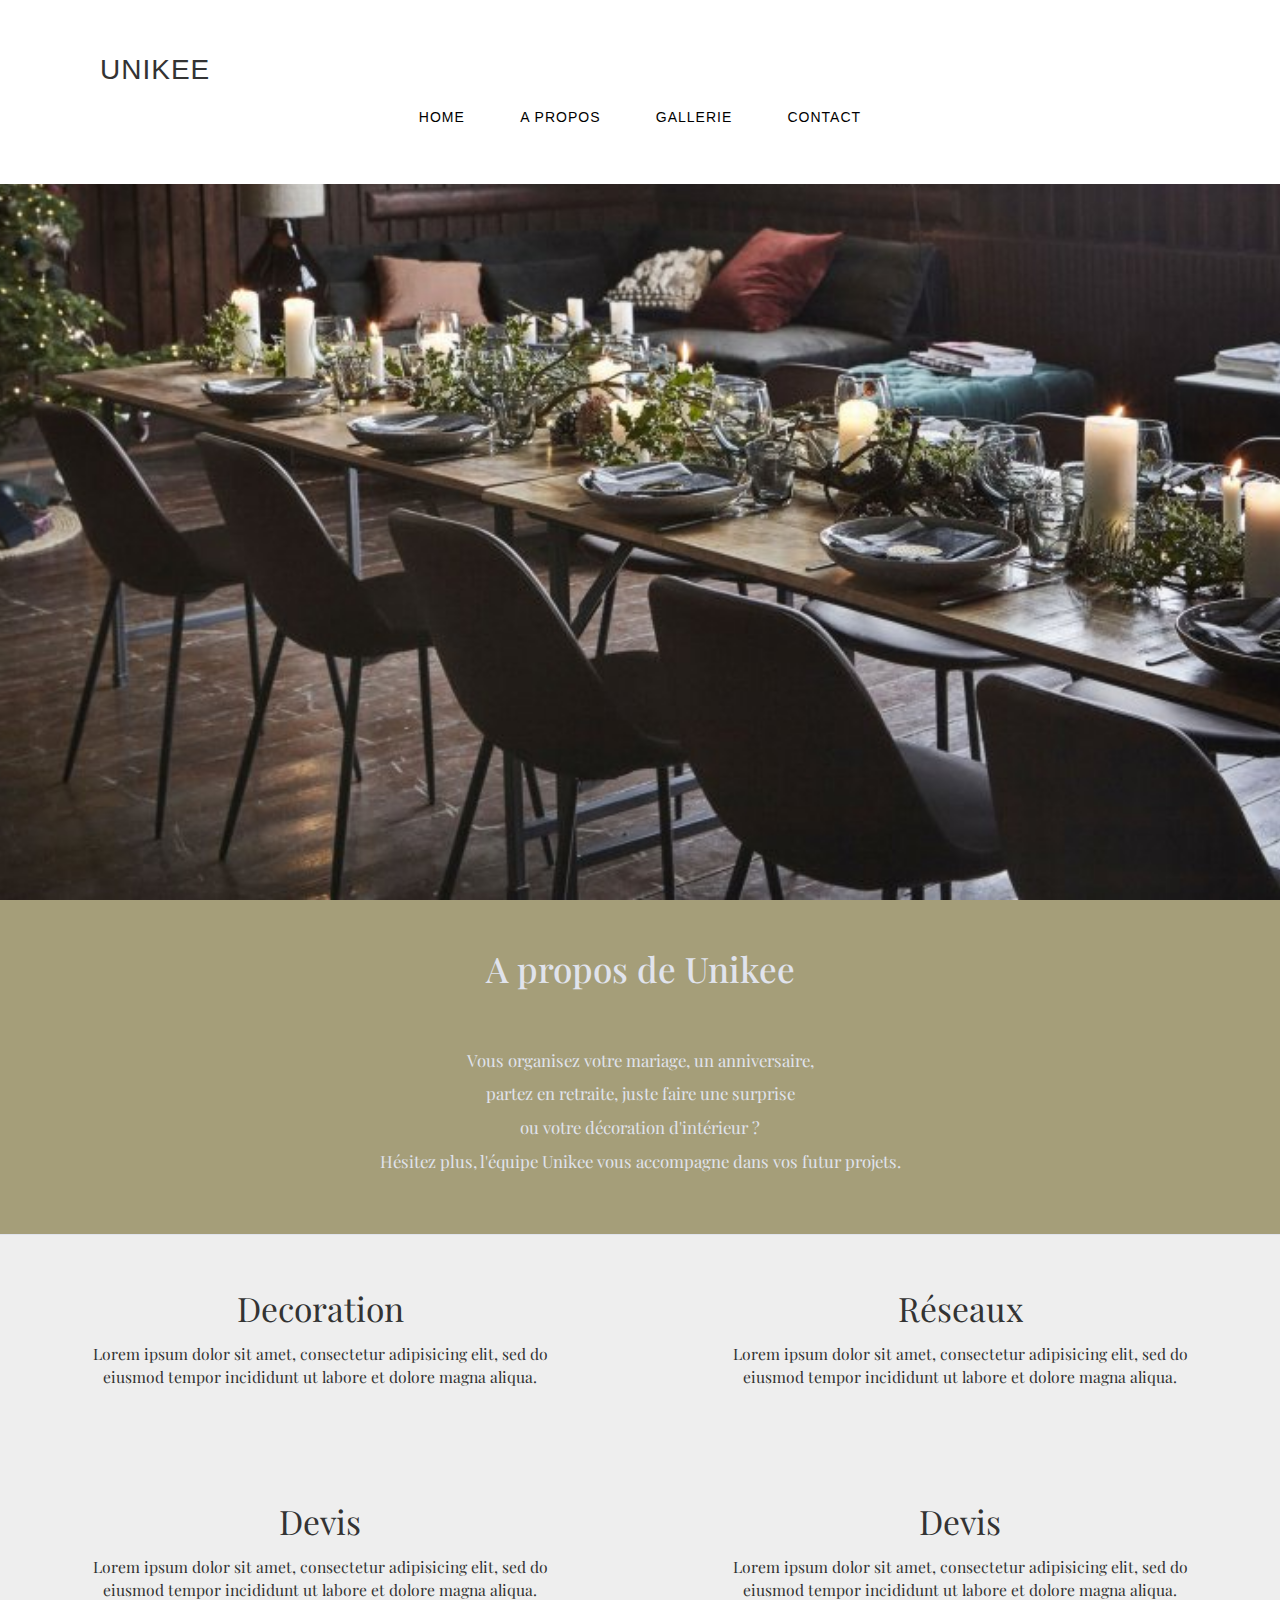
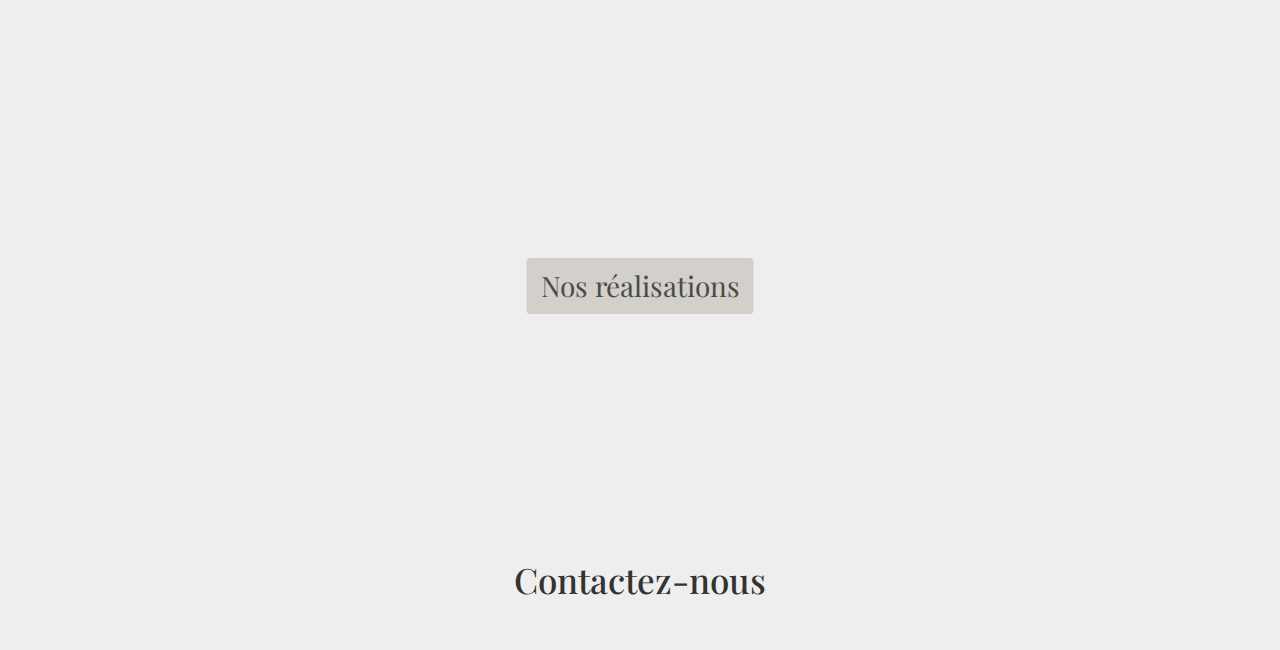
==== pages/index.html @ 9c6426d0 "push index" ====
<!DOCTYPE html>
<html>
  <head>
    <meta charset="utf-8">
    <title>Unikee</title>
    <link rel="stylesheet" href="../public/css/bootstrap.min.css">
    <link rel="stylesheet" href="../public/css/main.css">
    <link rel="stylesheet" href="../ionicons.min.css">
    <link href="https://fonts.googleapis.com/css?family=Playfair+Display" rel="stylesheet">
  </head>
  <body>
    <header id="home-site" class="background-image-header">
      <nav>
        <ul class="nav-perso nav-masthead justify-content-center">
          <p class="text-float-left">Unikee</p>
          <li><a href="#home-site">Home</a></li>
          <li><a href="#a-propos-unikee">A propos</a></li>
          <li><a href="portfolio.html">Gallerie</a></li>
          <li><a href="#contactez-nous">Contact</a></li>
        </ul>
      </nav>
    </header>

    <div class="container-fluid">
      <section class="row">
        <div class="background-content-idk col-xs-12 col-sm-12 col-md-12 col-lg-12">
          <h1 id="a-propos-unikee">A propos de Unikee</h1>
        </div>

        <div class="background-content-idk content-center-text col-xs-12">
          <p>Vous organisez votre mariage, un anniversaire,</p>
          <p>partez en retraite, juste faire une surprise</p>
          <p>ou votre décoration d'intérieur ?</p>
          <p>Hésitez plus, l'équipe Unikee vous accompagne dans vos futur projets.</p>
        </div>

        <div class="col-xs-6 col-sm-6 col-md-6 col-lg-6">
          <div class="content-col6-square">
            <p class="icon-bootstrap ion-images">Decoration</p>
            <p class="text-col6-square">Lorem ipsum dolor sit amet, consectetur adipisicing elit,
                sed do eiusmod tempor incididunt ut labore et dolore magna aliqua.
            </p>
          </div>
        </div>

        <div class="col-xs-6 col-sm-6 col-md-6 col-lg-6">
          <div class="content-col6-square">
            <p class="icon-bootstrap ion-social-rss-outline">Réseaux</p>
            <p class="text-col6-square">Lorem ipsum dolor sit amet, consectetur adipisicing elit,
                  sed do eiusmod tempor incididunt ut labore et dolore magna aliqua.
            </p>
          </div>
        </div>

        <div class="col-xs-6 col-sm-6 col-md-6 col-lg-6">
          <div class="content-col6-square">
            <p class="icon-bootstrap ion-ios-information-outline">Devis</p>
            <p class="text-col6-square">Lorem ipsum dolor sit amet, consectetur adipisicing elit,
              sed do eiusmod tempor incididunt ut labore et dolore magna aliqua.
            </p>
          </div>
        </div>

        <div class="col-xs-6 col-sm-6 col-md-6 col-lg-6">
          <div class="content-col6-square">
            <p class="icon-bootstrap ion-ios-information-outline">Devis</p>
            <p class="text-col6-square">Lorem ipsum dolor sit amet, consectetur adipisicing elit,
              sed do eiusmod tempor incididunt ut labore et dolore magna aliqua.
            </p>
          </div>
        </div>
      </section>
    </div>

    <section>
      <div class="background-image-gallery">
        <a href="portfolio.html"><button class="btn btn-secondary centered button-style" type="button" name="button">Nos réalisations</button></a>
      </div>
    </section>


    <div class="container">
      <section class="row">
        <div id="contactez-nous" class="col-xs-12 col-sm-12 col-md-12 col-lg-12">
          <h2>Contactez-nous</h2>
        </div>
      </section>
    </div>

  </body>
</html>
---- public/css/main.css ----
*{
  box-sizing: border-box;
}

body{
  margin: 0;
  padding: 0;
  overflow-x: hidden ;
  background-color: #eee;
  font-family: 'Playfair Display', serif;
}

/*/////////////ESPACE NAVBAR/////////////*/

.text-float-left{
  display: flex;
  padding: 0px 100px;
  font-size: 2em;
}

.nav-perso{
  background-color: #fff;
  padding: 50px 0;
  font-family: sans-serif;
  text-align: center;
  text-transform: uppercase;
  font-weight: 500;
  letter-spacing: 1px;
  float: center;
  margin: 0;
  position: fixed;
  top: 0;
  left: 0;
  width: 100%;
  z-index: 2;
}

.nav-perso li{
  display: inline-block;
  list-style: outside none none;
  margin: .5em 1em;
  padding: 0;
}

.nav-perso a{
  padding: .5em 0.8em;
  color: black;
  position: relative;
  text-decoration: none;
  font-size: 1em;
}

.nav-perso a:before,
.nav-perso a:after{
  height: 14px;
  width: 14px;
  position: absolute;
  content: '';
  transition: all 0.35s ease;
  opacity: 0;
}

.nav-perso a:before{
  right: 0;
  top: 0;
  border-right: 1px dotted black;
  border-top: 1px dotted black;
  transform:  rotateY(120deg);

}

.nav-perso a:after {
  left: 0;
  bottom: 0;
  border-left: 1px dotted black;
  border-bottom: 1px dotted black;
  transform: rotateY(120deg);
}

a:hover:before,
a:hover:after{
  transform: translate(0%, 0%);
  opacity: 1;
}

/*/////////////ESPACE BACKGROUND IMAGE/////////////*/

.background-image-header{
  background-image: url("../img/deco.jpg");
  background-size: cover;
  background-position: center;
  background-repeat: no-repeat;
  background-attachment: fixed;
  /*padding: 50px 0;*/
  height: 100vh;
}


/*/////////////TITRE ET TEXTE ABOUT US/////////////*/

.background-content-idk{
  background-color: #A59E79;
  margin-left: 0;
  margin-right: 0;
  color: #E0E3EC;
}

h1, h2{
  font-size: 2.5em;
  text-align: center;
  padding: 50px 0px;
  margin:0;
}

.content-center-text{
  padding: 10px 0px 50px;
  text-align: center;
  font-size: 1.2em;
  border-bottom: solid 0.2px;
}
.content-col6-square{
  font-size: 1.6em;
  text-align: center;
  padding: 50px;
}


.icon-bootstrap{
  font-size: 1.5em;
}

.text-col6-square{
  font-size: 0.7em;
}

/*BACKGROUND IMAGE GALLERIE*/

.background-image-gallery{
  background-image: url("../img/ballons.jpg");
  background-size: cover;
  background-position: center;
  background-repeat: no-repeat;
  background-attachment: fixed;
  /* padding: 50px 0; */
  height: 50vh;
  position: relative;
}

.centered{
  position: absolute;
  top: 50%;
  left: 50%;
  transform: translate(-50%, -50%);
}

.button-style{
  font-size: 2em;
  background-color: #D3D0CB;
  color: #4B4C47;
  border: solid 2px #D3D0CB;
  cursor: pointer;
}

.button-style:hover{
  background-color: #eee;
  border: solid 2px #D3D0CB;
  color: #4B4C47;
}


/*CSS PORTFOLIO*/
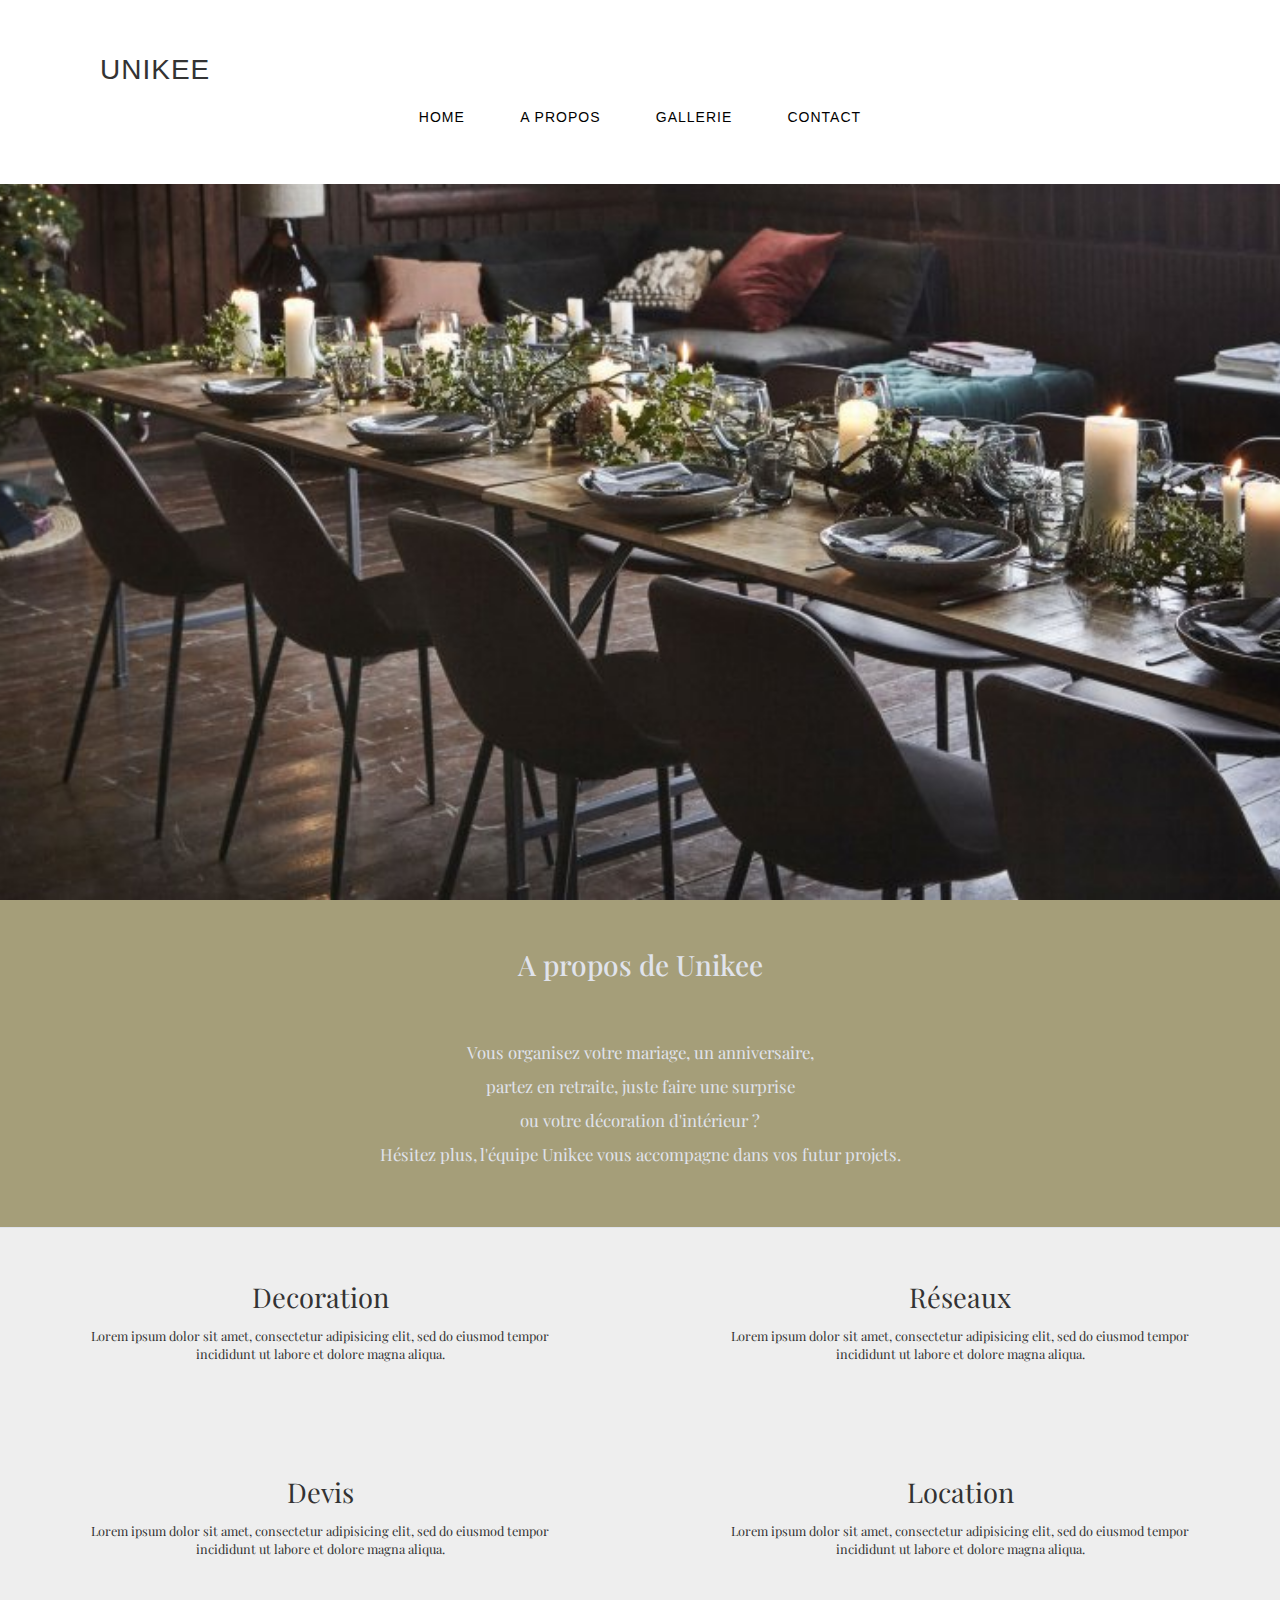
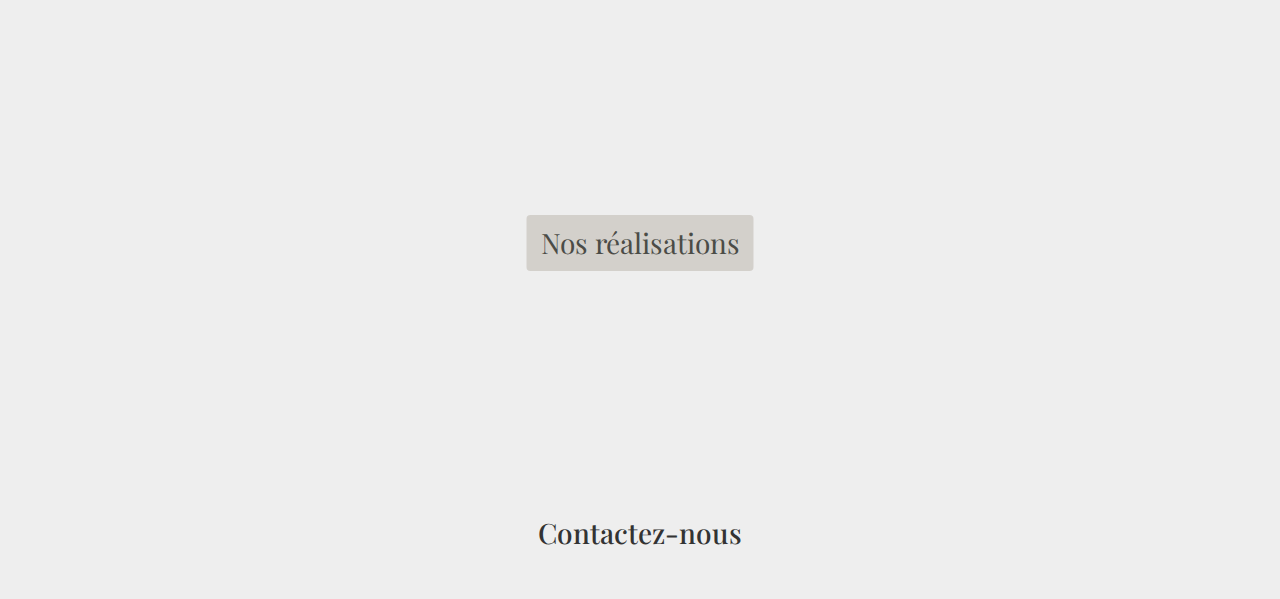
==== commit 4c41b0ba: "push" ====
--- a/pages/index.html
+++ b/pages/index.html
@@ -63,7 +63,7 @@
 
         <div class="col-xs-6 col-sm-6 col-md-6 col-lg-6">
           <div class="content-col6-square">
-            <p class="icon-bootstrap ion-ios-information-outline">Devis</p>
+            <p class="icon-bootstrap ion-ios-information-outline">Location</p>
             <p class="text-col6-square">Lorem ipsum dolor sit amet, consectetur adipisicing elit,
               sed do eiusmod tempor incididunt ut labore et dolore magna aliqua.
             </p>
--- a/public/css/main.css
+++ b/public/css/main.css
@@ -106,7 +106,7 @@
 }
 
 h1, h2{
-  font-size: 2.5em;
+  font-size: 2em;
   text-align: center;
   padding: 50px 0px;
   margin:0;
@@ -119,7 +119,7 @@
   border-bottom: solid 0.2px;
 }
 .content-col6-square{
-  font-size: 1.6em;
+  font-size: 1.3em;
   text-align: center;
   padding: 50px;
 }
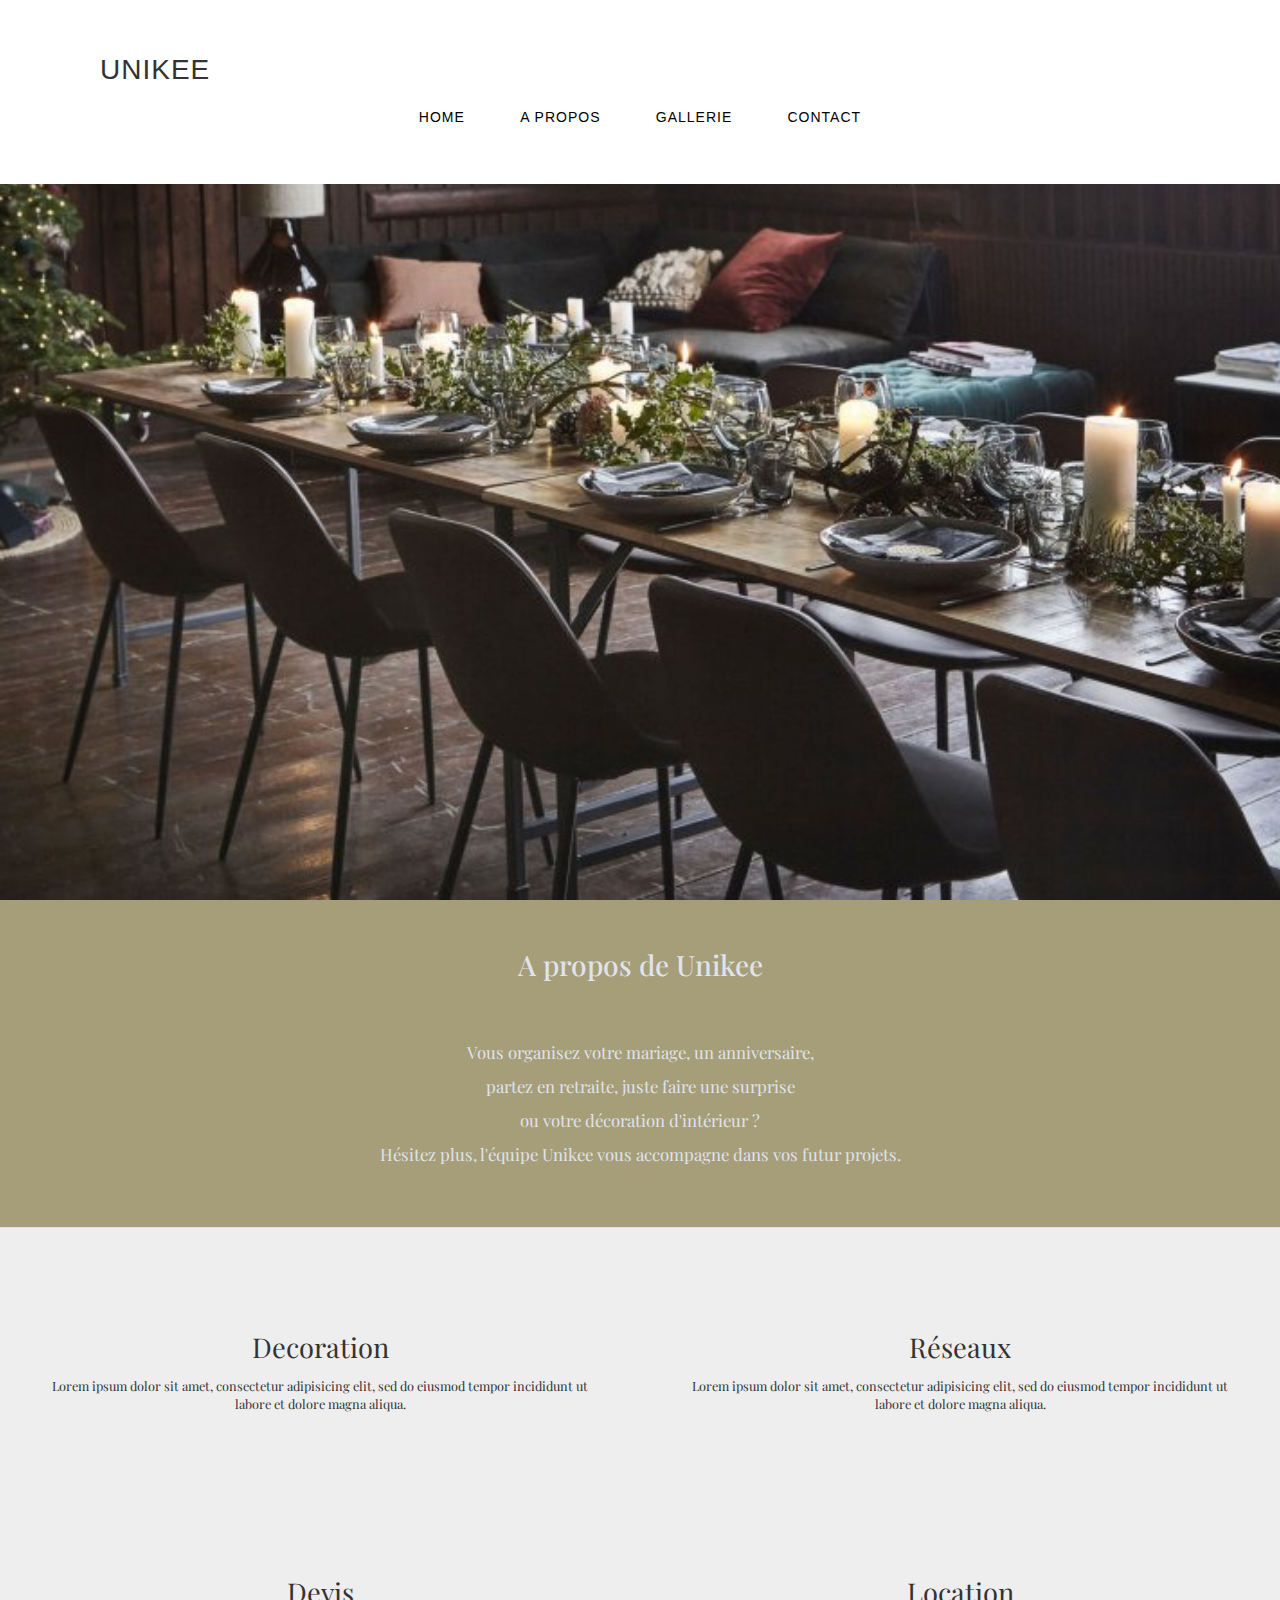
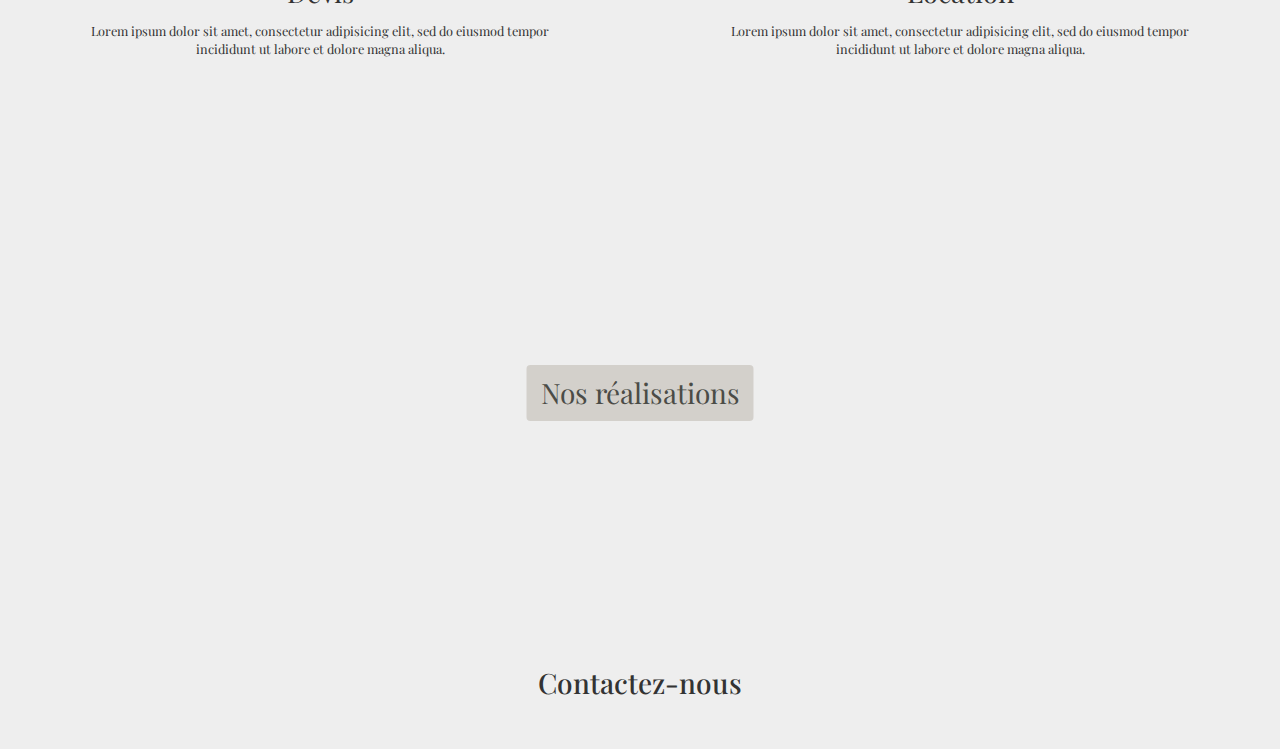
==== commit ec17661d: "push" ====
--- a/pages/index.html
+++ b/pages/index.html
@@ -7,6 +7,7 @@
     <link rel="stylesheet" href="../public/css/main.css">
     <link rel="stylesheet" href="../ionicons.min.css">
     <link href="https://fonts.googleapis.com/css?family=Playfair+Display" rel="stylesheet">
+    <script src="../public/js/navbar.js" charset="utf-8"></script>
   </head>
   <body>
     <header id="home-site" class="background-image-header">
@@ -34,7 +35,7 @@
           <p>Hésitez plus, l'équipe Unikee vous accompagne dans vos futur projets.</p>
         </div>
 
-        <div class="col-xs-6 col-sm-6 col-md-6 col-lg-6">
+        <div class="padding-top-contenu col-xs-6 col-sm-6 col-md-6 col-lg-6">
           <div class="content-col6-square">
             <p class="icon-bootstrap ion-images">Decoration</p>
             <p class="text-col6-square">Lorem ipsum dolor sit amet, consectetur adipisicing elit,
@@ -43,7 +44,7 @@
           </div>
         </div>
 
-        <div class="col-xs-6 col-sm-6 col-md-6 col-lg-6">
+        <div class="padding-top-contenu col-xs-6 col-sm-6 col-md-6 col-lg-6">
           <div class="content-col6-square">
             <p class="icon-bootstrap ion-social-rss-outline">Réseaux</p>
             <p class="text-col6-square">Lorem ipsum dolor sit amet, consectetur adipisicing elit,
@@ -55,7 +56,7 @@
         <div class="col-xs-6 col-sm-6 col-md-6 col-lg-6">
           <div class="content-col6-square">
             <p class="icon-bootstrap ion-ios-information-outline">Devis</p>
-            <p class="text-col6-square">Lorem ipsum dolor sit amet, consectetur adipisicing elit,
+            <p class="padding-bottom-contenu text-col6-square">Lorem ipsum dolor sit amet, consectetur adipisicing elit,
               sed do eiusmod tempor incididunt ut labore et dolore magna aliqua.
             </p>
           </div>
@@ -64,7 +65,7 @@
         <div class="col-xs-6 col-sm-6 col-md-6 col-lg-6">
           <div class="content-col6-square">
             <p class="icon-bootstrap ion-ios-information-outline">Location</p>
-            <p class="text-col6-square">Lorem ipsum dolor sit amet, consectetur adipisicing elit,
+            <p class="padding-bottom-contenu text-col6-square">Lorem ipsum dolor sit amet, consectetur adipisicing elit,
               sed do eiusmod tempor incididunt ut labore et dolore magna aliqua.
             </p>
           </div>
--- a/public/css/main.css
+++ b/public/css/main.css
@@ -33,6 +33,7 @@
   left: 0;
   width: 100%;
   z-index: 2;
+  transition: padding 0.5s;
 }
 
 .nav-perso li{
@@ -75,6 +76,18 @@
   border-left: 1px dotted black;
   border-bottom: 1px dotted black;
   transform: rotateY(120deg);
+}
+
+.nav-perso h1 {
+  transition: all 0.5s;
+}
+
+.nav-perso.collapsed{
+  padding: 20px 0;
+}
+.nav-perso.collapsed h1 {
+  opacity: 0;
+  height: 0;
 }
 
 a:hover:before,
@@ -133,6 +146,14 @@
   font-size: 0.7em;
 }
 
+.padding-top-contenu{
+  padding: 50px 0px;
+}
+
+.padding-bottom-contenu{
+  padding: 0px 0px 50px 0px;
+}
+
 /*BACKGROUND IMAGE GALLERIE*/
 
 .background-image-gallery{
